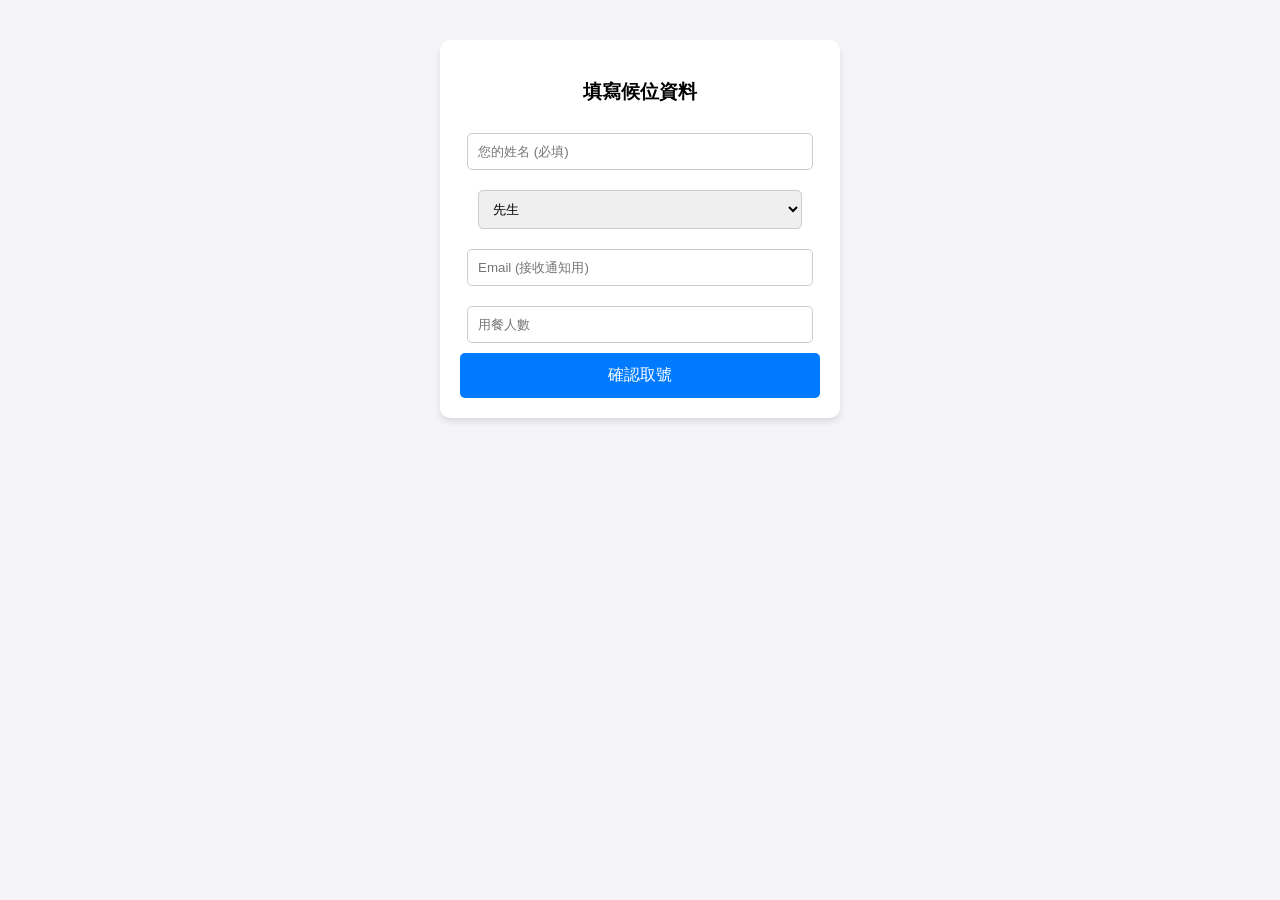
==== index.html @ ebe40e49 "Add files via upload" ====
<!DOCTYPE html>
<html lang="zh-TW">
<head>
    <meta charset="UTF-8">
    <meta name="viewport" content="width=device-width, initial-scale=1.0">
    <title><span class="restaurant-name"></span> 候位系統</title>
    <style>
        body { font-family: 'Segoe UI', sans-serif; background: #f4f4f9; padding: 20px; max-width: 400px; margin: 0 auto; text-align: center; }
        .card { background: white; padding: 20px; border-radius: 10px; box-shadow: 0 4px 6px rgba(0,0,0,0.1); margin-bottom: 20px; }
        input, select { width: 90%; padding: 10px; margin: 10px 0; border: 1px solid #ccc; border-radius: 5px; }
        button { width: 100%; padding: 12px; background: #007bff; color: white; border: none; border-radius: 5px; font-size: 16px; cursor: pointer; }
        button:hover { background: #0056b3; }
        .hidden { display: none; }
        .danger { background: #dc3545; margin-top: 15px; }
        .danger:hover { background: #c82333; }
        #status-card h1 { font-size: 48px; margin: 10px 0; color: #007bff; }
    </style>
</head>
<body>
    <h2 class="restaurant-name"></h2>

    <!-- 填寫資料區 -->
    <div id="join-card" class="card">
        <h3>填寫候位資料</h3>
        <input type="text" id="name" placeholder="您的姓名 (必填)" required>
        <select id="gender">
            <option value="先生">先生</option>
            <option value="小姐">小姐</option>
        </select>
        <input type="email" id="email" placeholder="Email (接收通知用)" required>
        <input type="number" id="party_size" placeholder="用餐人數" min="1" required>
        <button onclick="joinQueue()">確認取號</button>
    </div>

    <!-- 狀態顯示區 -->
    <div id="status-card" class="card hidden">
        <h3>您的候位號碼</h3>
        <h1 id="my-id">--</h1>
        <p>目前狀態：<strong id="my-status">等候中</strong></p>
        <p>您前面還有 <strong id="ahead-count" style="font-size: 24px; color: red;">--</strong> 組</p>
        <button class="danger" onclick="leaveQueue()">取消候位</button>
    </div>

    <script src="app.js"></script>
    <script>
        let myId = localStorage.getItem('waitlist_id');
        let pollingInterval = null;

        if (myId) showStatusMode();

        async function joinQueue() {
            const name = document.getElementById('name').value;
            const email = document.getElementById('email').value;
            if (!name || !email) return alert("請填寫姓名與 Email");

            const data = {
                action: 'join',
                name: name,
                gender: document.getElementById('gender').value,
                email: email,
                party_size: document.getElementById('party_size').value
            };
            const res = await postData(data);
            if (res.error) return alert(res.error);
            
            myId = res.id;
            localStorage.setItem('waitlist_id', myId);
            showStatusMode();
            updateStatus();
        }

        function showStatusMode() {
            document.getElementById('join-card').classList.add('hidden');
            document.getElementById('status-card').classList.remove('hidden');
            document.getElementById('my-id').innerText = myId;
            pollingInterval = setInterval(updateStatus, 5000); // 每 5 秒更新
        }

        async function updateStatus() {
            const res = await fetch(`${API_URL}?action=status&id=${myId}`).then(r => r.json());
            if (res.error) {
                alert("您的候位已結束 (可能已入座或取消)");
                localStorage.removeItem('waitlist_id');
                location.reload();
            } else {
                document.getElementById('ahead-count').innerText = res.ahead;
                document.getElementById('my-status').innerText = res.status === 'notified' ? '⚠️ 已發送通知，請盡速報到' : '等候中';
            }
        }

        async function leaveQueue() {
            if (!confirm("確定要取消候位嗎？")) return;
            await postData({ action: 'leave', id: myId });
            localStorage.removeItem('waitlist_id');
            location.reload();
        }
    </script>
</body>
</html>
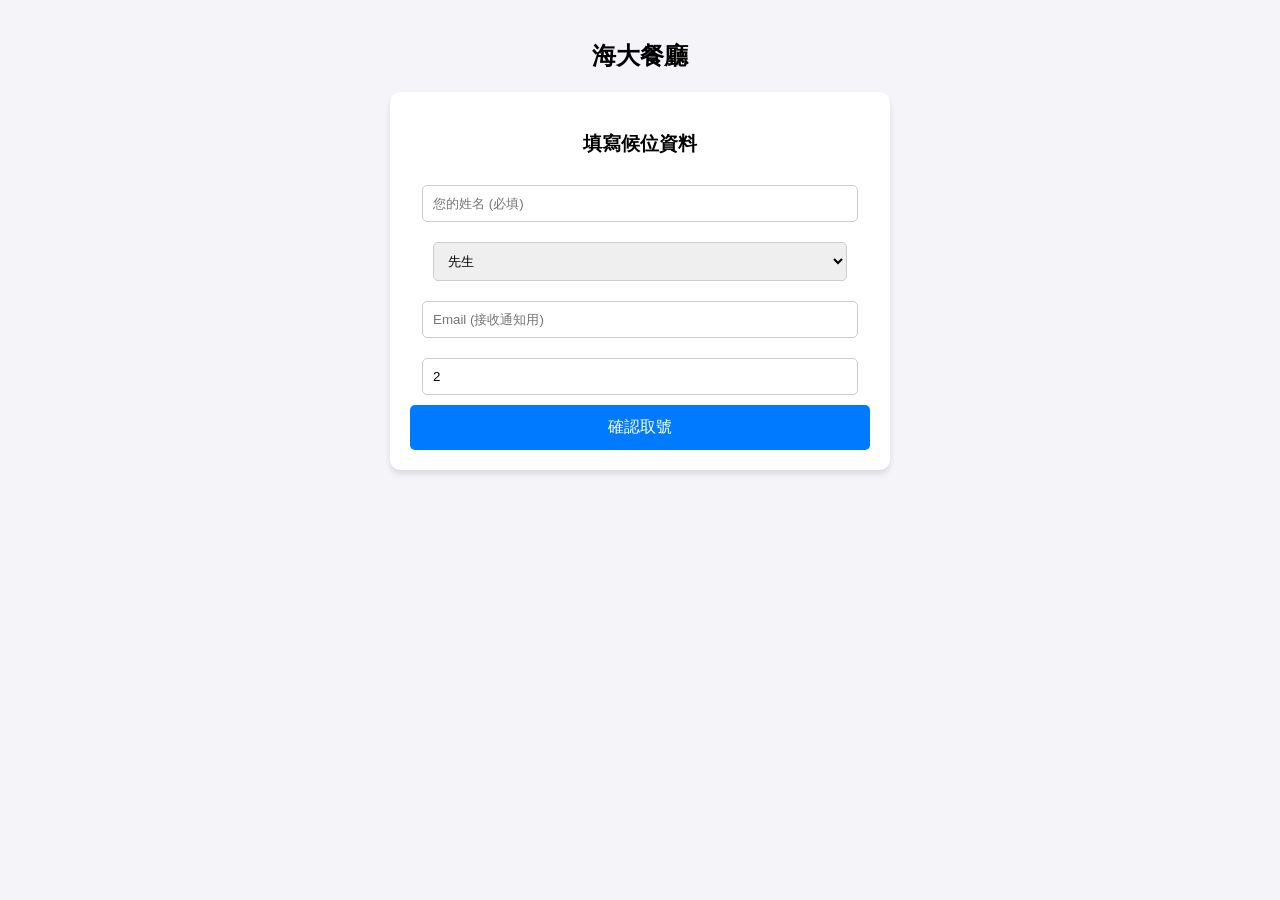
==== commit bd44fa27: "Add files via upload" ====
--- a/index.html
+++ b/index.html
@@ -4,17 +4,7 @@
     <meta charset="UTF-8">
     <meta name="viewport" content="width=device-width, initial-scale=1.0">
     <title><span class="restaurant-name"></span> 候位系統</title>
-    <style>
-        body { font-family: 'Segoe UI', sans-serif; background: #f4f4f9; padding: 20px; max-width: 400px; margin: 0 auto; text-align: center; }
-        .card { background: white; padding: 20px; border-radius: 10px; box-shadow: 0 4px 6px rgba(0,0,0,0.1); margin-bottom: 20px; }
-        input, select { width: 90%; padding: 10px; margin: 10px 0; border: 1px solid #ccc; border-radius: 5px; }
-        button { width: 100%; padding: 12px; background: #007bff; color: white; border: none; border-radius: 5px; font-size: 16px; cursor: pointer; }
-        button:hover { background: #0056b3; }
-        .hidden { display: none; }
-        .danger { background: #dc3545; margin-top: 15px; }
-        .danger:hover { background: #c82333; }
-        #status-card h1 { font-size: 48px; margin: 10px 0; color: #007bff; }
-    </style>
+    <link rel="stylesheet" href="waitlist.css">
 </head>
 <body>
     <h2 class="restaurant-name"></h2>
@@ -28,7 +18,7 @@
             <option value="小姐">小姐</option>
         </select>
         <input type="email" id="email" placeholder="Email (接收通知用)" required>
-        <input type="number" id="party_size" placeholder="用餐人數" min="1" required>
+        <input type="number" id="party_size" placeholder="用餐人數" min="1" value="2" required>
         <button onclick="joinQueue()">確認取號</button>
     </div>
 
@@ -60,8 +50,15 @@
                 email: email,
                 party_size: document.getElementById('party_size').value
             };
+            
+            document.querySelector('#join-card button').innerText = "處理中...";
             const res = await postData(data);
-            if (res.error) return alert(res.error);
+            
+            if (res.error) {
+                alert(res.error);
+                document.querySelector('#join-card button').innerText = "確認取號";
+                return;
+            }
             
             myId = res.id;
             localStorage.setItem('waitlist_id', myId);
@@ -73,13 +70,13 @@
             document.getElementById('join-card').classList.add('hidden');
             document.getElementById('status-card').classList.remove('hidden');
             document.getElementById('my-id').innerText = myId;
-            pollingInterval = setInterval(updateStatus, 5000); // 每 5 秒更新
+            if (!pollingInterval) pollingInterval = setInterval(updateStatus, 5000);
         }
 
         async function updateStatus() {
             const res = await fetch(`${API_URL}?action=status&id=${myId}`).then(r => r.json());
             if (res.error) {
-                alert("您的候位已結束 (可能已入座或取消)");
+                alert("您的候位已結束 (可能已入座或自行取消)");
                 localStorage.removeItem('waitlist_id');
                 location.reload();
             } else {
--- a/waitlist.css
+++ b/waitlist.css
@@ -0,0 +1,43 @@
+body {
+    font-family: 'Segoe UI', sans-serif;
+    background: #f4f4f9;
+    padding: 20px;
+    max-width: 500px;
+    margin: 0 auto;
+    text-align: center;
+}
+.card {
+    background: white;
+    padding: 20px;
+    border-radius: 10px;
+    box-shadow: 0 4px 6px rgba(0,0,0,0.1);
+    margin-bottom: 20px;
+}
+input, select {
+    width: 90%;
+    padding: 10px;
+    margin: 10px 0;
+    border: 1px solid #ccc;
+    border-radius: 5px;
+}
+button {
+    width: 100%;
+    padding: 12px;
+    background: #007bff;
+    color: white;
+    border: none;
+    border-radius: 5px;
+    font-size: 16px;
+    cursor: pointer;
+}
+button:hover { background: #0056b3; }
+.btn-notify { background: #ffc107; color: black; width: auto; padding: 6px 12px; }
+.btn-seat { background: #28a745; width: auto; padding: 6px 12px; }
+.btn-cancel { background: #dc3545; width: auto; padding: 6px 12px; }
+.hidden { display: none; }
+.danger { background: #dc3545; margin-top: 15px; }
+.danger:hover { background: #c82333; }
+#status-card h1 { font-size: 48px; margin: 10px 0; color: #007bff; }
+table { width: 100%; border-collapse: collapse; margin-top: 15px; }
+th, td { padding: 10px; border: 1px solid #ccc; text-align: center; }
+th { background: #007bff; color: white; }
